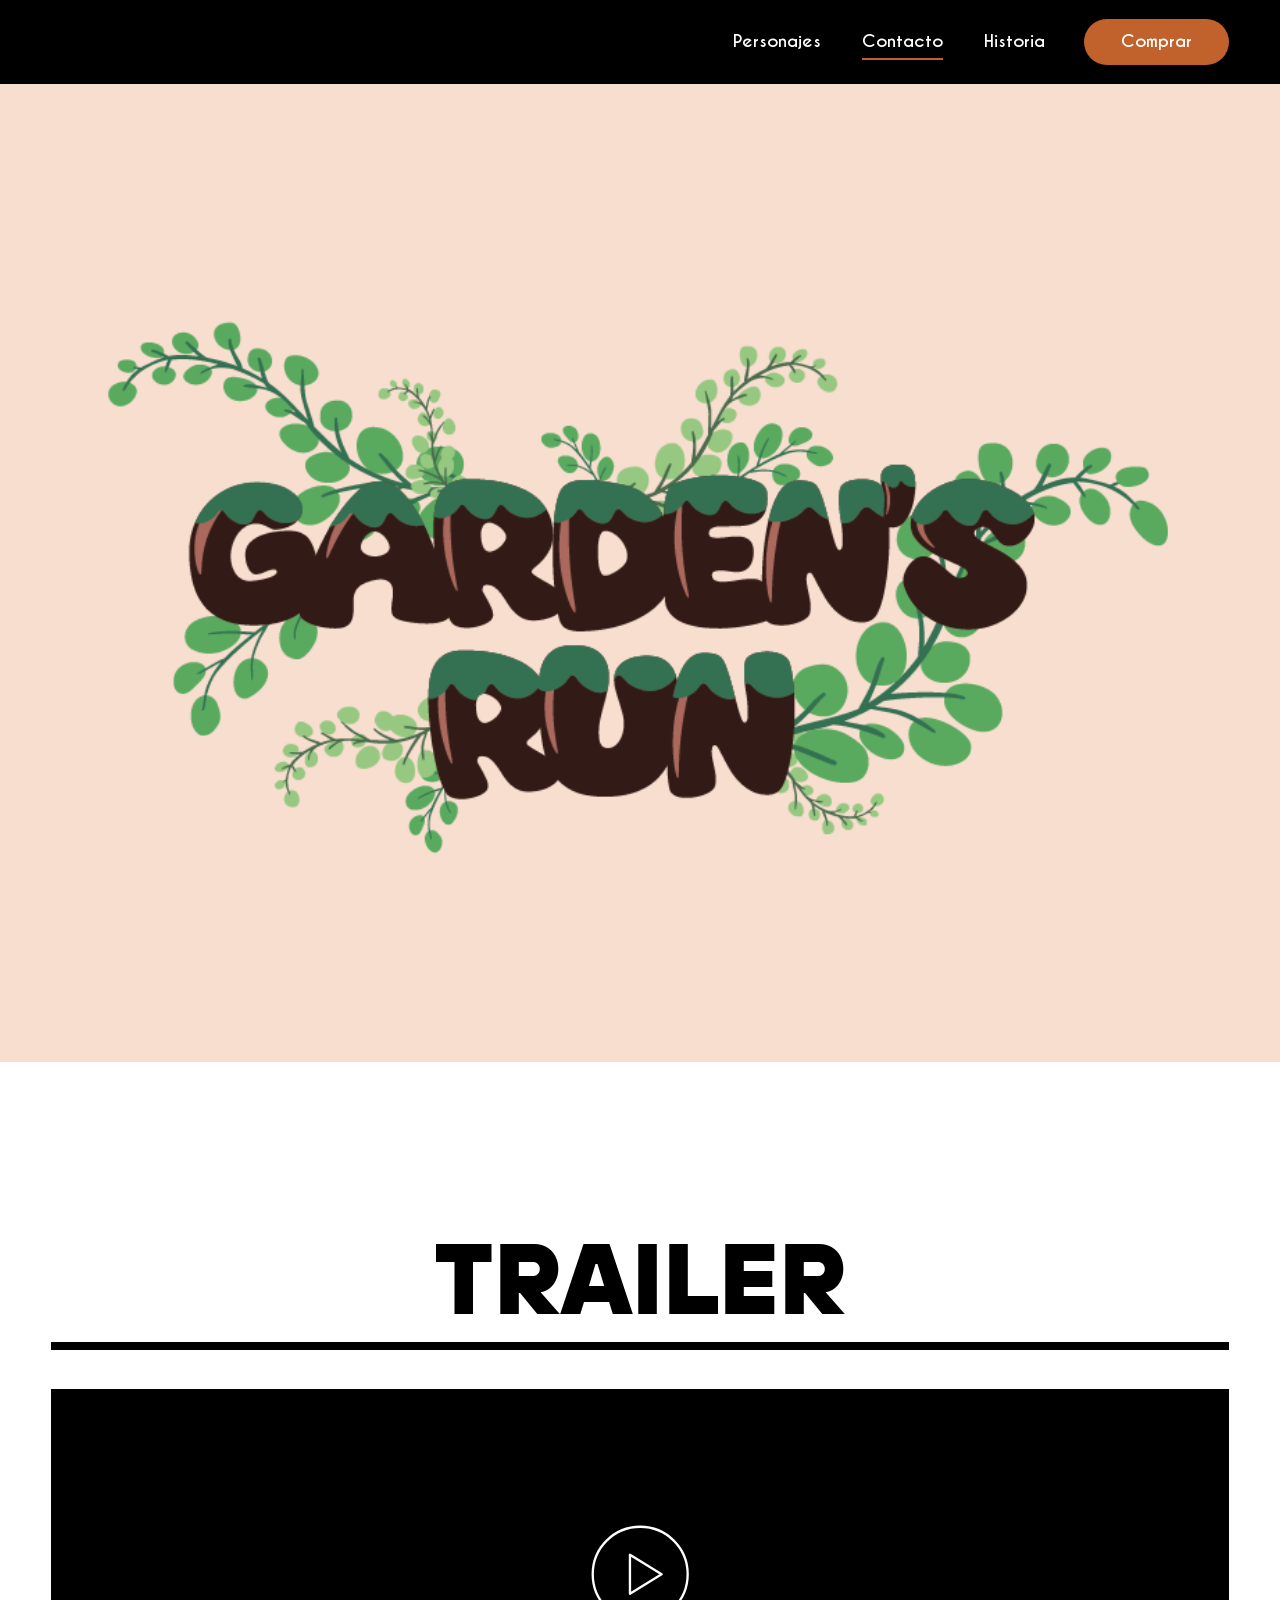
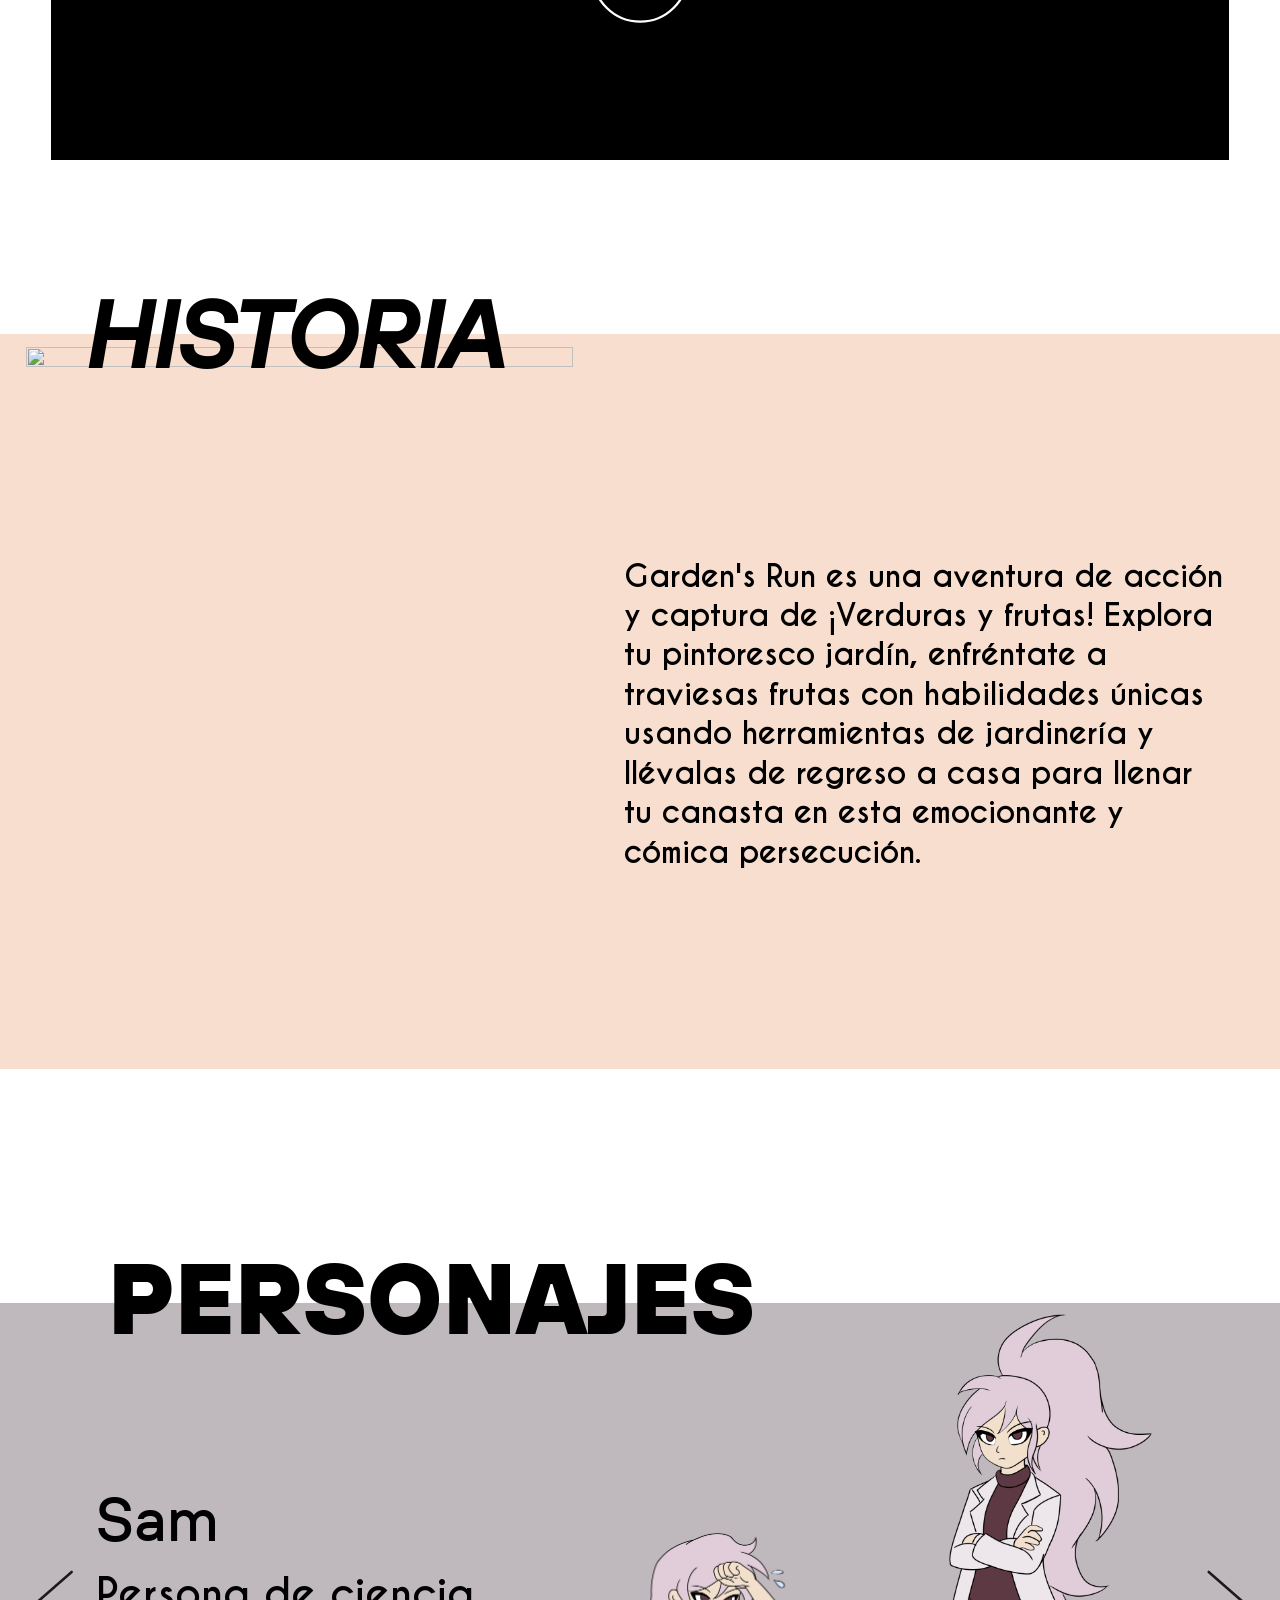
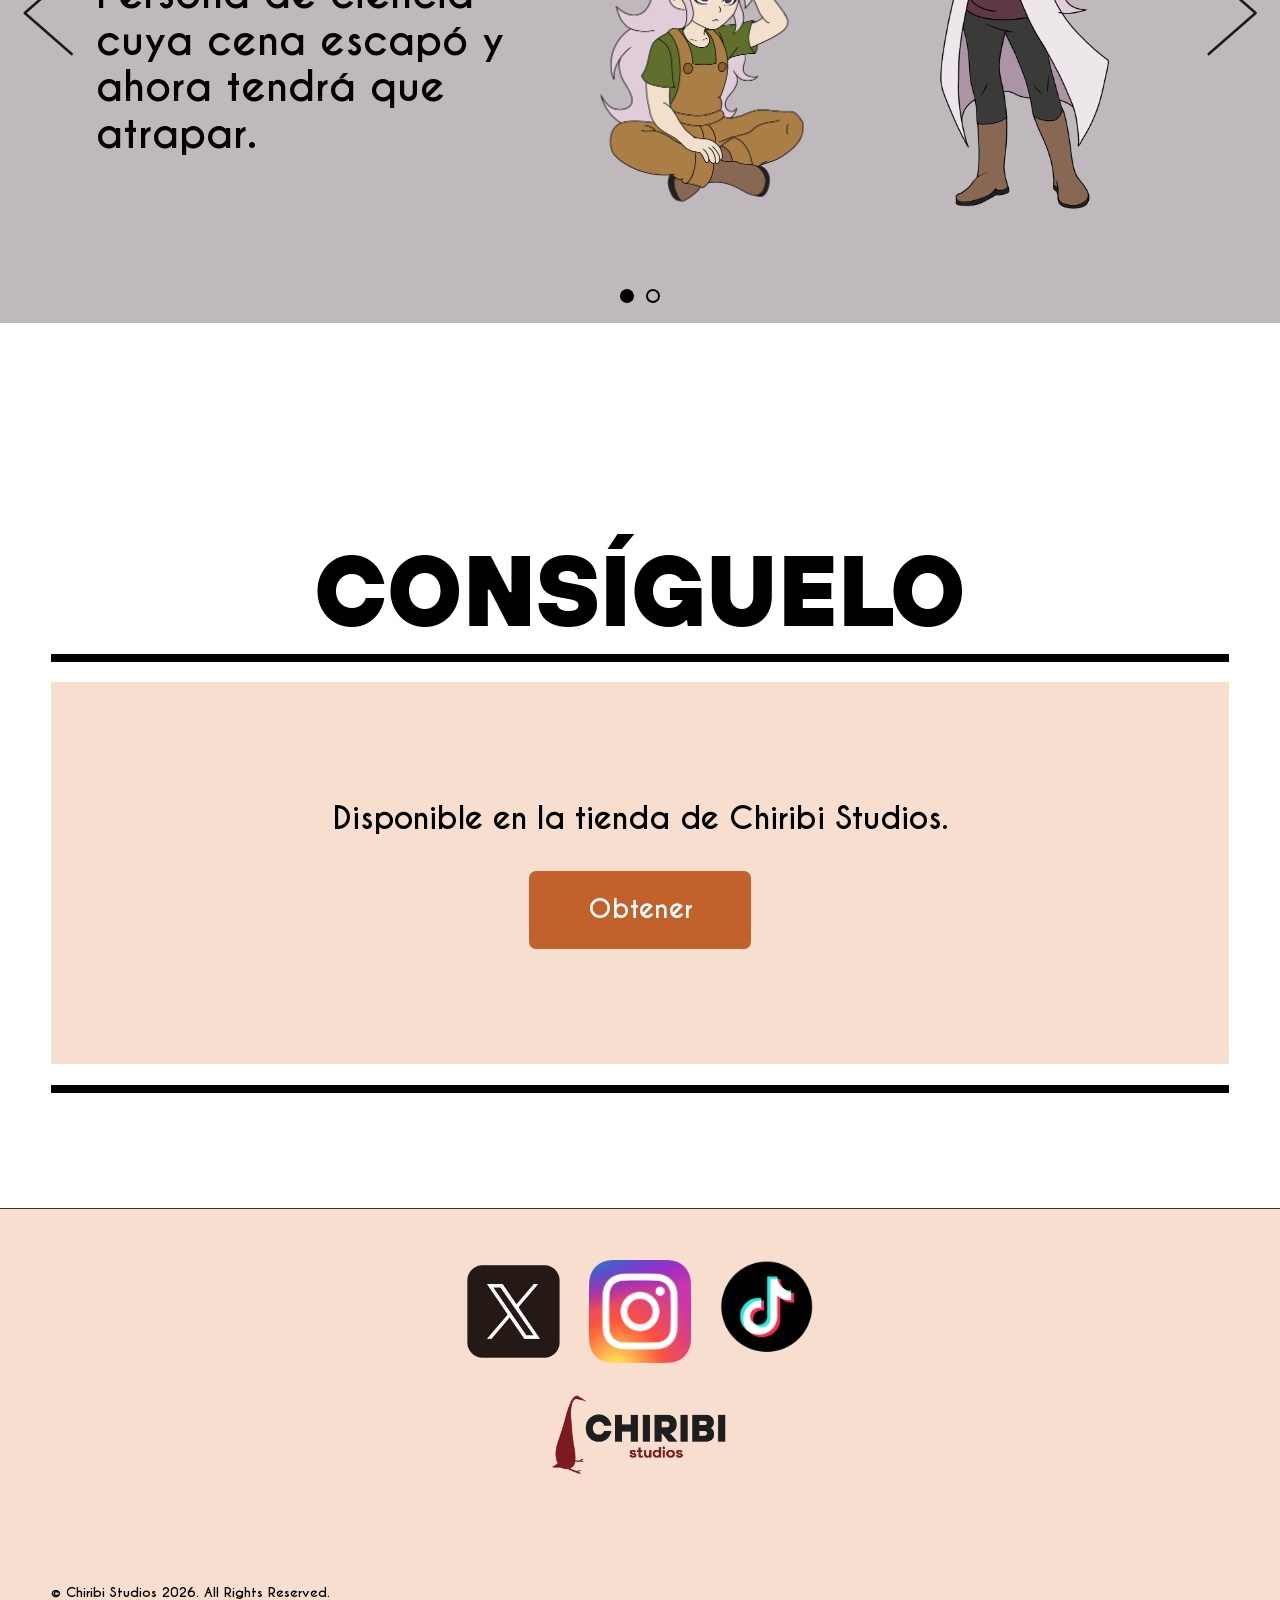
==== index.html @ 1d1d5c03 "lol Javascript es horrible" ====
<!DOCTYPE html>
<html lang="es">
<head>
  <meta charset="UTF-8">
  <meta name="viewport" content="width=device-width, initial-scale=1">
  <title>Garden's Run</title>
  <meta name="description" content="Garden's Run es una aventura de acción y captura de verduras y frutas.">

  <link rel="stylesheet" href="styles.css">
</head>
<body>
  <a class="skip-link" href="#historia">Saltar al contenido</a>

  <header class="site-header">
    <div class="header-inner">
      <nav class="nav" id="menu" aria-label="Principal">
        <a href="#personajes" data-section="personajes">Personajes</a>
        <a href="#contacto" data-section="contacto">Contacto</a>
        <a href="#historia" data-section="historia">Historia</a>
      </nav>
      <a class="btn-buy" href="producto.html">Comprar</a>
      <button class="menu-toggle" id="menuToggle" type="button" aria-expanded="false" aria-controls="menu" aria-label="Abrir menú">
        <span></span><span></span>
      </button>
    </div>
  </header>

  <main>

    <h1 class="sr-only">Garden's Run</h1>
    <section class="hero" aria-label="Garden's Run">
      <img class="hero-logo" src="images/logo-gardens-run.png" width="1400" height="560">
    </section>

    <section class="trailer" id="trailer" aria-labelledby="trailer-title">
      <h2 class="title title-center" id="trailer-title">Trailer</h2>
      <hr class="rule">
      <div class="trailer-box" id="trailerBox">
        <button class="play-btn" id="playBtn" type="button" aria-label="Reproducir tráiler">
          <svg viewBox="0 0 110 110" aria-hidden="true" focusable="false">
            <circle cx="55" cy="55" r="51" fill="none" stroke="currentColor" stroke-width="2.5"/>
            <polygon points="44,34 44,76 78,55" fill="none" stroke="currentColor" stroke-width="2.5" stroke-linejoin="round"/>
          </svg>
        </button>
      </div>
    </section>

    <section class="historia" id="historia" aria-labelledby="historia-title">
      <h2 class="title-italic" id="historia-title">Historia</h2>
      <div class="historia-band">
        <img class="historia-img" src="images/frutas.png" width="596" height="842">
        <p class="historia-text">
          Garden's Run es una aventura de acción y captura de ¡Verduras y frutas!
          Explora tu pintoresco jardín, enfréntate a traviesas frutas con habilidades
          únicas usando herramientas de jardinería y llévalas de regreso a casa para
          llenar tu canasta en esta emocionante y cómica persecución.
        </p>
      </div>
    </section>

    <section class="personajes" id="personajes" aria-labelledby="personajes-title">
      <h2 class="title title-left" id="personajes-title">Personajes</h2>

      <div class="gray-band" id="carousel" tabindex="0" role="group" aria-roledescription="carrusel" aria-label="Personajes">
        <div class="slides" id="slides" aria-live="polite">

          <article class="slide is-active" aria-roledescription="diapositiva" aria-label="1 de 2: Sam">
            <div class="char-text">
              <h3 class="char-name">Sam</h3>
              <p class="char-desc">Persona de ciencia cuya cena escapó y ahora tendrá que atrapar.</p>
            </div>
            <div class="chars">
              <img class="char-jar" src="images/sam jar.png" alt="Sam con su traje de jardinería" width="540" height="701">
              <img class="char-lab" src="images/sam lab.png" alt="Sam con su bata de laboratorio" width="480" height="1047">
            </div>
          </article>

          <article class="slide" aria-roledescription="diapositiva" aria-label="2 de 2: Las frutas">
            <div class="char-text">
              <h3 class="char-name">Las frutas</h3>
              <p class="char-desc">Frutas que huyeron de sus macetas para causar caos.</p>
            </div>
            <div class="chars chars-group">
              <img class="char-group" src="images/frutas-grupo.png" width="900" height="700">
            </div>
          </article>

        </div>

        <div class="controls">
          <button class="arrow arrow-prev" id="prevBtn" type="button" aria-label="Personaje anterior">
            <svg viewBox="0 0 84 110" aria-hidden="true" focusable="false"><polyline points="70,6 14,55 70,104" fill="none" stroke="currentColor" stroke-width="3" stroke-linecap="round" stroke-linejoin="round"/></svg>
          </button>
          <div class="dots" id="dots" role="tablist" aria-label="Elegir personaje"></div>
          <button class="arrow arrow-next" id="nextBtn" type="button" aria-label="Personaje siguiente">
            <svg viewBox="0 0 84 110" aria-hidden="true" focusable="false"><polyline points="14,6 70,55 14,104" fill="none" stroke="currentColor" stroke-width="3" stroke-linecap="round" stroke-linejoin="round"/></svg>
          </button>
        </div>
      </div>
    </section>

    <section class="consiguelo" id="consiguelo" aria-labelledby="consiguelo-title">
      <h2 class="title title-center" id="consiguelo-title">Consíguelo</h2>
      <hr class="rule">
      <div class="get-box">
        <p>Disponible en la tienda de Chiribi Studios.</p>
        <a class="btn-get" href="producto.html">Obtener</a>
      </div>
      <hr class="rule rule-bottom">
    </section>
  </main>

  <footer class="site-footer" id="contacto">
    <ul class="socials">
      <li><a href="https://x.com" target="_blank" rel="noopener noreferrer" aria-label="Chiribi Studios en X"><img src="images/social-x.png" alt="" width="121" height="121"></a></li>
      <li><a href="https://www.instagram.com" target="_blank" rel="noopener noreferrer" aria-label="Chiribi Studios en Instagram"><img src="images/social-instagram.png" alt="" width="121" height="121"></a></li>
      <li><a href="https://www.tiktok.com" target="_blank" rel="noopener noreferrer" aria-label="Chiribi Studios en TikTok"><img src="images/social-tiktok.png" alt="" width="121" height="121"></a></li>
    </ul>
    <a class="footer-logo" href="tienda.html" aria-label="Ir a la tienda de Chiribi Studios">
      <img src="images/chiribi-studios-logo.png" alt="Chiribi Studios" width="666" height="248">
    </a>
    <p class="copy">© Chiribi Studios 2026. All Rights Reserved.</p>
  </footer>

  <script src="script.js"></script>
</body>
</html>
---- styles.css ----
@font-face {
  font-family: 'Caviar Dreams';
  src: url('fonts/CaviarDreams.ttf') format('truetype');
  font-weight: 400;
  font-style: normal;
  font-display: swap;
}
@font-face {
  font-family: 'Caviar Dreams';
  src: url('fonts/CaviarDreams_Bold.ttf') format('truetype');
  font-weight: 700;
  font-style: bold;
  font-display: swap;
}
@font-face {
  font-family: 'Caviar Dreams';
  src: url('fonts/CaviarDreams_Bold.ttf') format('truetype');
  font-weight: 400;
  font-style: bold;
  font-display: swap;
}
@font-face {
  font-family: 'Caviar Dreams';
  src: url('fonts/CaviarDreams_Bold.ttf') format('truetype');
  font-weight: 700;
  font-style: bold;
  font-display: swap;
}
@font-face {
  font-family: 'TT Hoves Pro';
  src: url('fonts/TTHovesPro_Regular.ttf') format('truetype');
  font-weight: 400;
  font-style: normal;
  font-display: swap;
}
@font-face {
  font-family: 'TT Hoves Pro';
  src: url('fonts/TTHovesPro_Medium.ttf') format('truetype');
  font-weight: 500;
  font-style: normal;
  font-display: swap;
}
@font-face {
  font-family: 'TT Hoves Pro';
  src: url('fonts/TTHovesPro_Medium_Italic.ttf') format('truetype');
  font-weight: 500;
  font-style: italic;
  font-display: swap;
}
@font-face {
  font-family: 'TT Hoves Pro';
  src: url('fonts/TTHovesPro_ExtraBold.ttf') format('truetype');
  font-weight: 800;
  font-style: normal;
  font-display: swap;
}

:root {
  --beige: #f7decf;
  --terracotta: #c1622d;
  --terracotta-dark: #a4501f;
  --gray: #bfb8bc;
  --brown: #3d2f1f;
  --ink: #000;
  --header-h: 64px;
  --pad-x: clamp(16px, 4vw, 60px);
  --title-size: clamp(2rem, 7.8vw, 7.4rem);
  --font-title: 'TT Hoves Pro', 'Cabin', 'Noto Sans', sans-serif;
  --font-body: 'Caviar Dreams', 'Noto Sans', system-ui, -apple-system, 'Segoe UI', sans-serif;
}

@media (min-width: 761px) {
  :root { --header-h: 84px; }
}

*, *::before, *::after { box-sizing: border-box; }

html {
  scroll-behavior: smooth;
  scroll-padding-top: var(--header-h);
  -webkit-text-size-adjust: 100%;
}

body {
  margin: 0;
  font-family: var(--font-body);
  color: var(--ink);
  background: #fff;
  line-height: 1.4;
}

main { overflow-x: clip; }

img { display: block; max-width: 100%; height: auto; }

:focus-visible {
  outline: 3px solid var(--terracotta);
  outline-offset: 3px;
}

.sr-only {
  position: absolute; width: 1px; height: 1px; margin: -1px; padding: 0;
  overflow: hidden; clip: rect(0 0 0 0); white-space: nowrap; border: 0;
}

.skip-link {
  position: absolute; left: 8px; top: -60px; z-index: 200;
  background: var(--terracotta); color: #fff; padding: 10px 16px; border-radius: 6px;
  text-decoration: none; transition: top .2s;
}
.skip-link:focus { top: 8px; }

.site-header {
  position: sticky; top: 0; z-index: 100;
  height: var(--header-h);
  background: #000;
}

.header-inner {
  position: relative;
  height: 100%;
  max-width: 1920px; margin-inline: auto;
  padding-inline: var(--pad-x);
  display: flex; align-items: center; justify-content: flex-end;
  gap: clamp(14px, 3vw, 48px);
}

.nav { display: flex; gap: clamp(20px, 3.2vw, 48px); }

.nav a {
  position: relative;
  color: #fff; text-decoration: none;
  font-size: clamp(1rem, 1.32vw, 1.25rem);
  padding: .4rem 0;
}
.nav a::after {
  content: ''; position: absolute; left: 0; right: 0; bottom: 0; height: 2px;
  background: var(--terracotta);
  transform: scaleX(0); transform-origin: left;
  transition: transform .25s ease;
}
.nav a:hover::after,
.nav a.is-active::after { transform: scaleX(1); }

.btn-buy {
  background: var(--terracotta); color: #fff; text-decoration: none;
  font-weight: 700;
  border-radius: 999px;
  padding: .7rem clamp(1.3rem, 2.9vw, 2.75rem);
  font-size: clamp(1rem, 1.32vw, 1.25rem);
  transition: background .2s ease, transform .2s ease;
}
.btn-buy:hover { background: var(--terracotta-dark); transform: translateY(-1px); }

.menu-toggle {
  display: none;
  width: 44px; height: 44px; padding: 0;
  background: none; border: 0; cursor: pointer;
  flex-direction: column; align-items: center; justify-content: center; gap: 6px;
}
.menu-toggle span {
  display: block; width: 24px; height: 2px; background: #fff; border-radius: 2px;
  transition: transform .25s ease, opacity .2s ease;
}
.menu-toggle[aria-expanded="true"] span:nth-child(1) { transform: translateY(8px) rotate(45deg); }
.menu-toggle[aria-expanded="true"] span:nth-child(2) { opacity: 0; }
.menu-toggle[aria-expanded="true"] span:nth-child(3) { transform: translateY(-8px) rotate(-45deg); }

@media (max-width: 760px) {
  .menu-toggle { display: flex; }
  .nav {
    position: absolute; top: 100%; left: 0; right: 0;
    flex-direction: column; gap: 0;
    background: #000; border-top: 1px solid #222;
    padding: 6px var(--pad-x) 14px;
    opacity: 0; visibility: hidden; transform: translateY(-8px);
    transition: opacity .2s ease, transform .2s ease, visibility .2s;
  }
  .nav.is-open { opacity: 1; visibility: visible; transform: none; }
  .nav a { font-size: 1.1rem; padding: 14px 0; border-bottom: 1px solid #1e1e1e; }
  .nav a::after { display: none; }
  .nav a.is-active { color: var(--terracotta); }
  .btn-buy { padding: .55rem 1.3rem; }
}

.title {
  font-family: var(--font-title);
  font-weight: 800; text-transform: uppercase;
  font-size: var(--title-size); line-height: 1; margin: 0;
}
.title-center { text-align: center; }

.rule {
  border: 0;
  border-top: clamp(4px, .63vw, 9.6px) solid var(--ink);
  margin: clamp(8px, 1.2vw, 14px) 0 0;
}

.hero {
  background: var(--beige);
  min-height: clamp(240px, 48vw, 733px);
  display: grid; place-items: center;
  padding: clamp(24px, 5vw, 90px) var(--pad-x);
}
.hero-logo { width: min(94%, 1100px); }

.trailer {
  padding: clamp(56px, 13vw, 200px) var(--pad-x) clamp(64px, 10vw, 160px);
}

.trailer-box {
  --trailer-h: clamp(200px, 29vw, 440px);
  position: relative;
  height: var(--trailer-h);
  margin-top: clamp(16px, 3vw, 44px);
  background: #000;
  display: grid; place-items: center;
  overflow: hidden;
}

.play-btn {
  width: clamp(64px, 8vw, 110px); aspect-ratio: 1;
  padding: 0; background: none; border: 0; cursor: pointer;
  color: #fff;
  transition: transform .25s ease, color .25s ease;
}
.play-btn svg { width: 100%; height: 100%; display: block; }
.play-btn:hover { transform: scale(1.1); color: var(--terracotta); }

.trailer-box iframe,
.trailer-box video {
  width: min(100%, calc(var(--trailer-h) * 16 / 9));
  aspect-ratio: 16 / 9; height: auto;
  border: 0; background: #000;
}

.trailer-msg {
  margin: 0; padding: 0 20px; text-align: center;
  color: #fff; font-size: clamp(1rem, 1.8vw, 1.5rem);
}

.historia { position: relative; }

.title-italic {
  position: relative; z-index: 2;
  font-family: var(--font-title);
  font-weight: 800; font-style: italic; text-transform: uppercase;
  font-size: clamp(2.4rem, 7.25vw, 6.9rem); line-height: 1;
  margin: 0 0 -.5em clamp(16px, 6.7vw, 102px);
}

.historia-band {
  background: var(--beige);
  display: grid;
  grid-template-columns: 1fr;
  gap: 20px;
  padding: clamp(40px, 7vw, 110px) var(--pad-x) clamp(28px, 5vw, 70px);
}

.historia-img { width: min(80%, 420px); justify-self: center; }

.historia-text {
  margin: 0;
  font-size: clamp(1.05rem, 2.37vw, 2.25rem);
  line-height: 1.3;
}

@media (min-width: 900px) {
  .historia-band {
    grid-template-columns: minmax(0, .95fr) minmax(0, 1.05fr);
    align-items: center;
    gap: clamp(16px, 4vw, 60px);
    padding-left: clamp(16px, 2vw, 30px);
  }
  .historia-img {
    width: 100%; max-width: 596px;
    margin-block: -6vw -9vw;
  }
}

.personajes {
  padding: clamp(80px, 14vw, 220px) 0 clamp(60px, 9vw, 140px);
}

.personajes .title {
  position: relative; z-index: 3;
  margin-bottom: -.45em;
}
.title-left { margin-left: clamp(16px, 8.4vw, 127px); }

.gray-band {
  position: relative;
  background: var(--gray);
  padding: clamp(48px, 6vw, 90px) clamp(16px, 7.5vw, 115px) clamp(20px, 3vw, 48px);
}
.gray-band:focus-visible { outline-offset: -6px; }

.slides { display: grid; }

.slide {
  grid-area: 1 / 1;
  display: grid;
  grid-template-columns: 1fr;
  gap: 24px;
  opacity: 0; visibility: hidden;
  transition: opacity .45s ease, visibility .45s;
}
.slide.is-active { opacity: 1; visibility: visible; }

.char-name {
  font-family: var(--font-title);
  font-weight: 500; line-height: 1;
  font-size: clamp(2.2rem, 4.75vw, 4.5rem);
  margin: 0 0 .35em;
}
.char-desc {
  margin: 0; max-width: 14em;
  font-size: clamp(1.15rem, 3.16vw, 3rem);
  line-height: 1.15;
}

.chars {
  display: flex; align-items: flex-end; justify-content: center;
}
.char-jar { height: clamp(240px, 62vw, 420px); width: auto; margin-right: -9vw; }
.char-lab { height: clamp(320px, 82vw, 560px); width: auto; position: relative; z-index: 1; }
.char-group { height: clamp(220px, 60vw, 420px); width: auto; }

@media (min-width: 801px) {
  .gray-band { padding-bottom: clamp(44px, 4.4vw, 68px); }
  .slide {
    grid-template-columns: minmax(0, 1fr) minmax(0, 1.3fr);
    align-items: end; gap: clamp(16px, 3vw, 48px);
  }
  .char-text { align-self: center; }
  .chars { margin-top: -8vw; }
  .char-jar { height: 34vw; margin-right: -4vw; }
  .char-lab { height: 46vw; }
  .char-group { height: 36vw; }
}

@media (min-width: 1700px) {
  .char-jar { height: 580px; }
  .char-lab { height: 780px; }
  .char-group { height: 610px; }
  .chars { margin-top: -140px; }
}

.controls {
  display: flex; align-items: center; justify-content: center;
  gap: 24px; margin-top: 18px;
}

.arrow {
  width: 40px; height: 52px; padding: 0;
  background: none; border: 0; cursor: pointer; color: #1a1a1a;
  transition: transform .2s ease, opacity .2s ease;
}
.arrow svg { width: 100%; height: 100%; display: block; }
.arrow:hover { transform: scale(1.12); }

.dots { display: flex; gap: 12px; }
.dot {
  width: 14px; height: 14px; padding: 0; border-radius: 50%;
  border: 2px solid #000; background: transparent; cursor: pointer;
  transition: background .2s ease, transform .2s ease;
}
.dot:hover { transform: scale(1.2); }
.dot[aria-selected="true"] { background: #000; }

@media (min-width: 801px) {
  .controls { position: absolute; inset: 0; margin: 0; pointer-events: none; }
  .arrow {
    position: absolute; top: 50%; transform: translateY(-50%);
    width: clamp(30px, 5.5vw, 84px); height: clamp(40px, 7.2vw, 110px);
    pointer-events: auto;
  }
  .arrow:hover { transform: translateY(-50%) scale(1.12); }
  .arrow-prev { left: clamp(2px, 1vw, 16px); }
  .arrow-next { right: clamp(2px, 1vw, 16px); }
  .dots {
    position: absolute; left: 50%; bottom: clamp(8px, 1.5vw, 20px);
    transform: translateX(-50%); pointer-events: auto;
  }
}

.consiguelo {
  padding: clamp(40px, 8vw, 120px) var(--pad-x) clamp(60px, 9vw, 140px);
}

.get-box {
  background: var(--beige);
  margin-top: clamp(14px, 1.6vw, 22px);
  padding: clamp(48px, 9vw, 140px) clamp(16px, 3vw, 40px);
  display: flex; flex-direction: column; align-items: center;
  gap: clamp(18px, 2.4vw, 32px); text-align: center;
}
.get-box p {
  margin: 0; max-width: 22em;
  font-family: var(--font-body);
  font-size: clamp(1.15rem, 2.37vw, 2.25rem);
}

.btn-get {
  background: var(--terracotta); color: #fff; text-decoration: none;
  border-radius: 7px;
  padding: .85em 2.3em;
  font-family: var(--font-body); font-weight: 600;
  font-size: clamp(1.1rem, 1.98vw, 1.875rem);
  transition: background .2s ease, transform .2s ease;
}
.btn-get:hover { background: var(--terracotta-dark); transform: translateY(-2px); }

.rule-bottom { margin-top: clamp(14px, 1.6vw, 22px); }

.site-footer {
  background: var(--beige);
  border-top: .8px solid var(--brown);
  padding: clamp(28px, 4vw, 60px) var(--pad-x) 22px;
  display: flex; flex-direction: column; align-items: center;
  gap: clamp(8px, 1.5vw, 20px);
}

.socials {
  list-style: none; margin: 0; padding: 0;
  display: flex; gap: clamp(8px, 2vw, 24px);
}
.socials img {
  width: clamp(56px, 8vw, 110px); height: auto;
  transition: transform .2s ease;
}
.socials a:hover img { transform: translateY(-4px) scale(1.06); }

.footer-logo img { width: clamp(180px, 22vw, 333px); }

.copy {
  margin: clamp(28px, 6vw, 110px) 0 0;
  align-self: center; text-align: center;
  font-family: var(--font-body); font-size: 13px; line-height: 1.6;
}
@media (min-width: 801px) {
  .copy { align-self: flex-start; text-align: left; }
}

@media (prefers-reduced-motion: reduce) {
  html { scroll-behavior: auto; }
  *, *::before, *::after { transition-duration: .01ms !important; animation-duration: .01ms !important; }
}
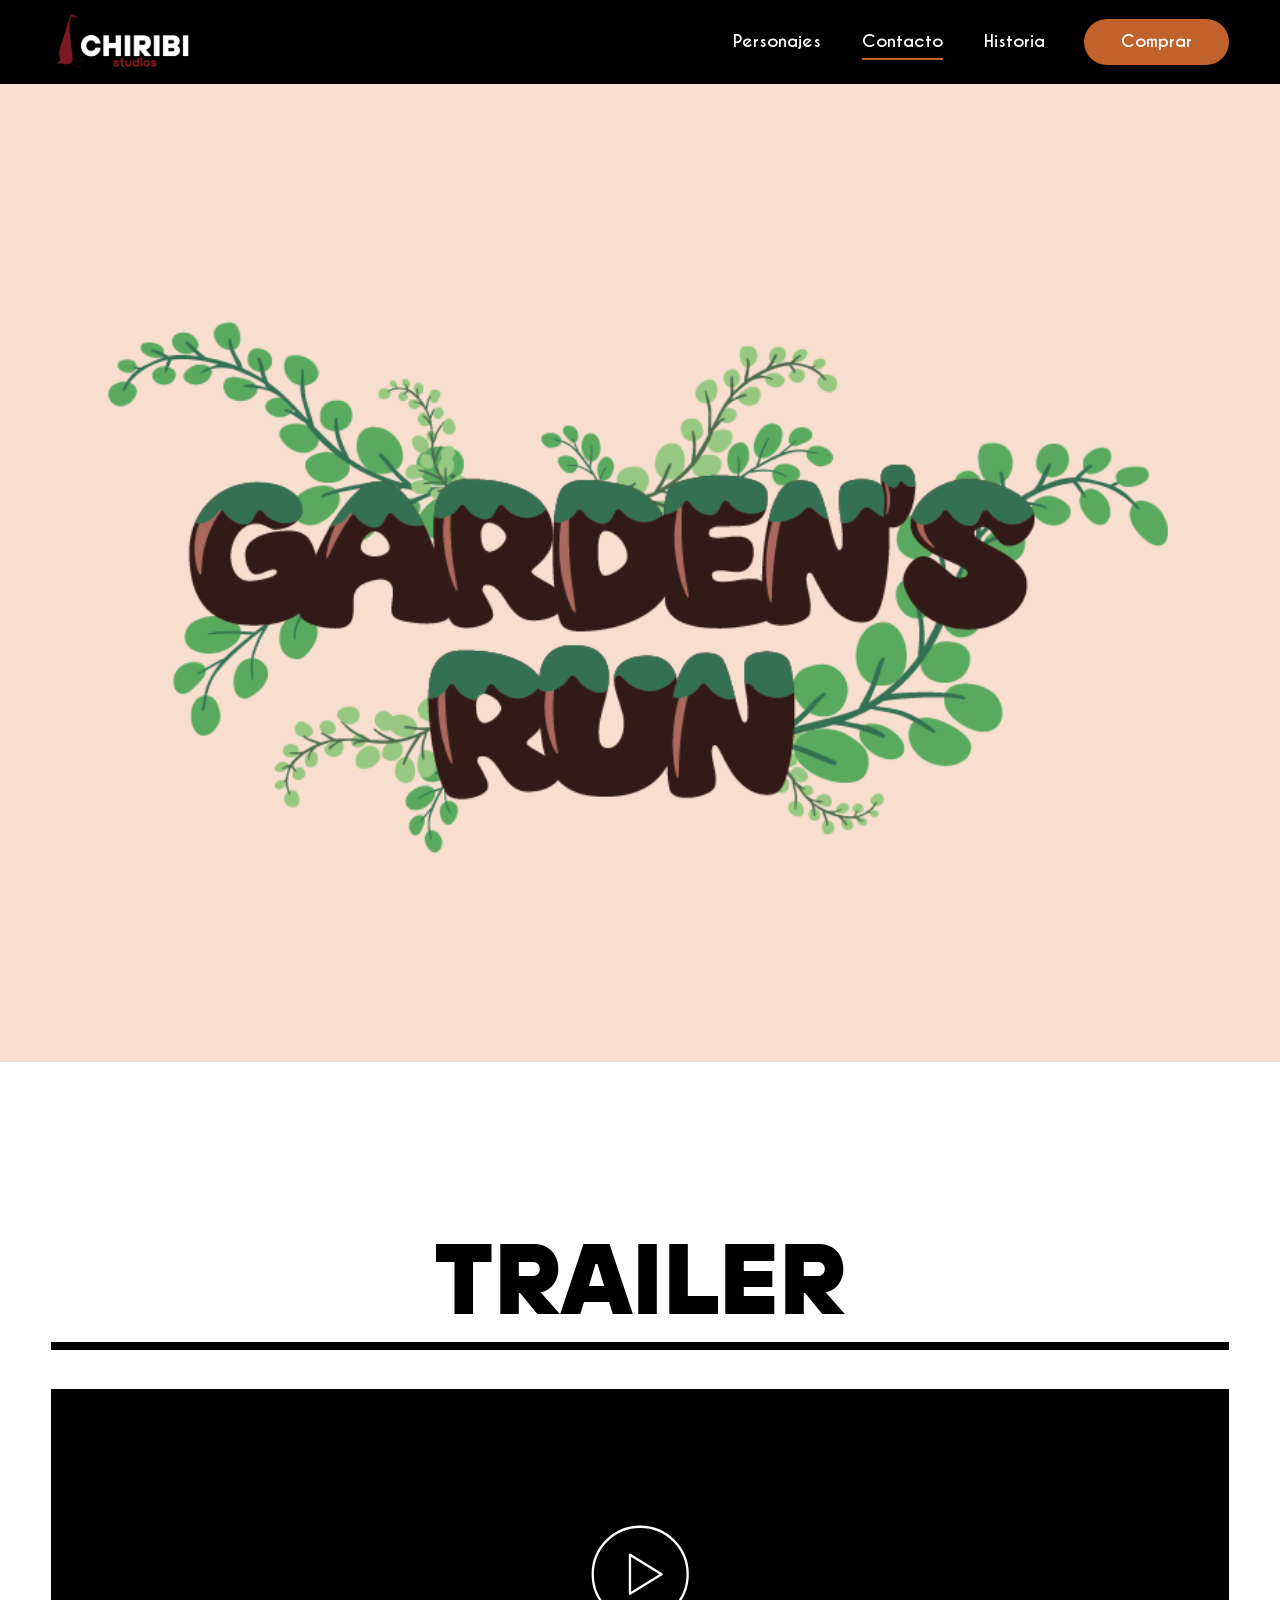
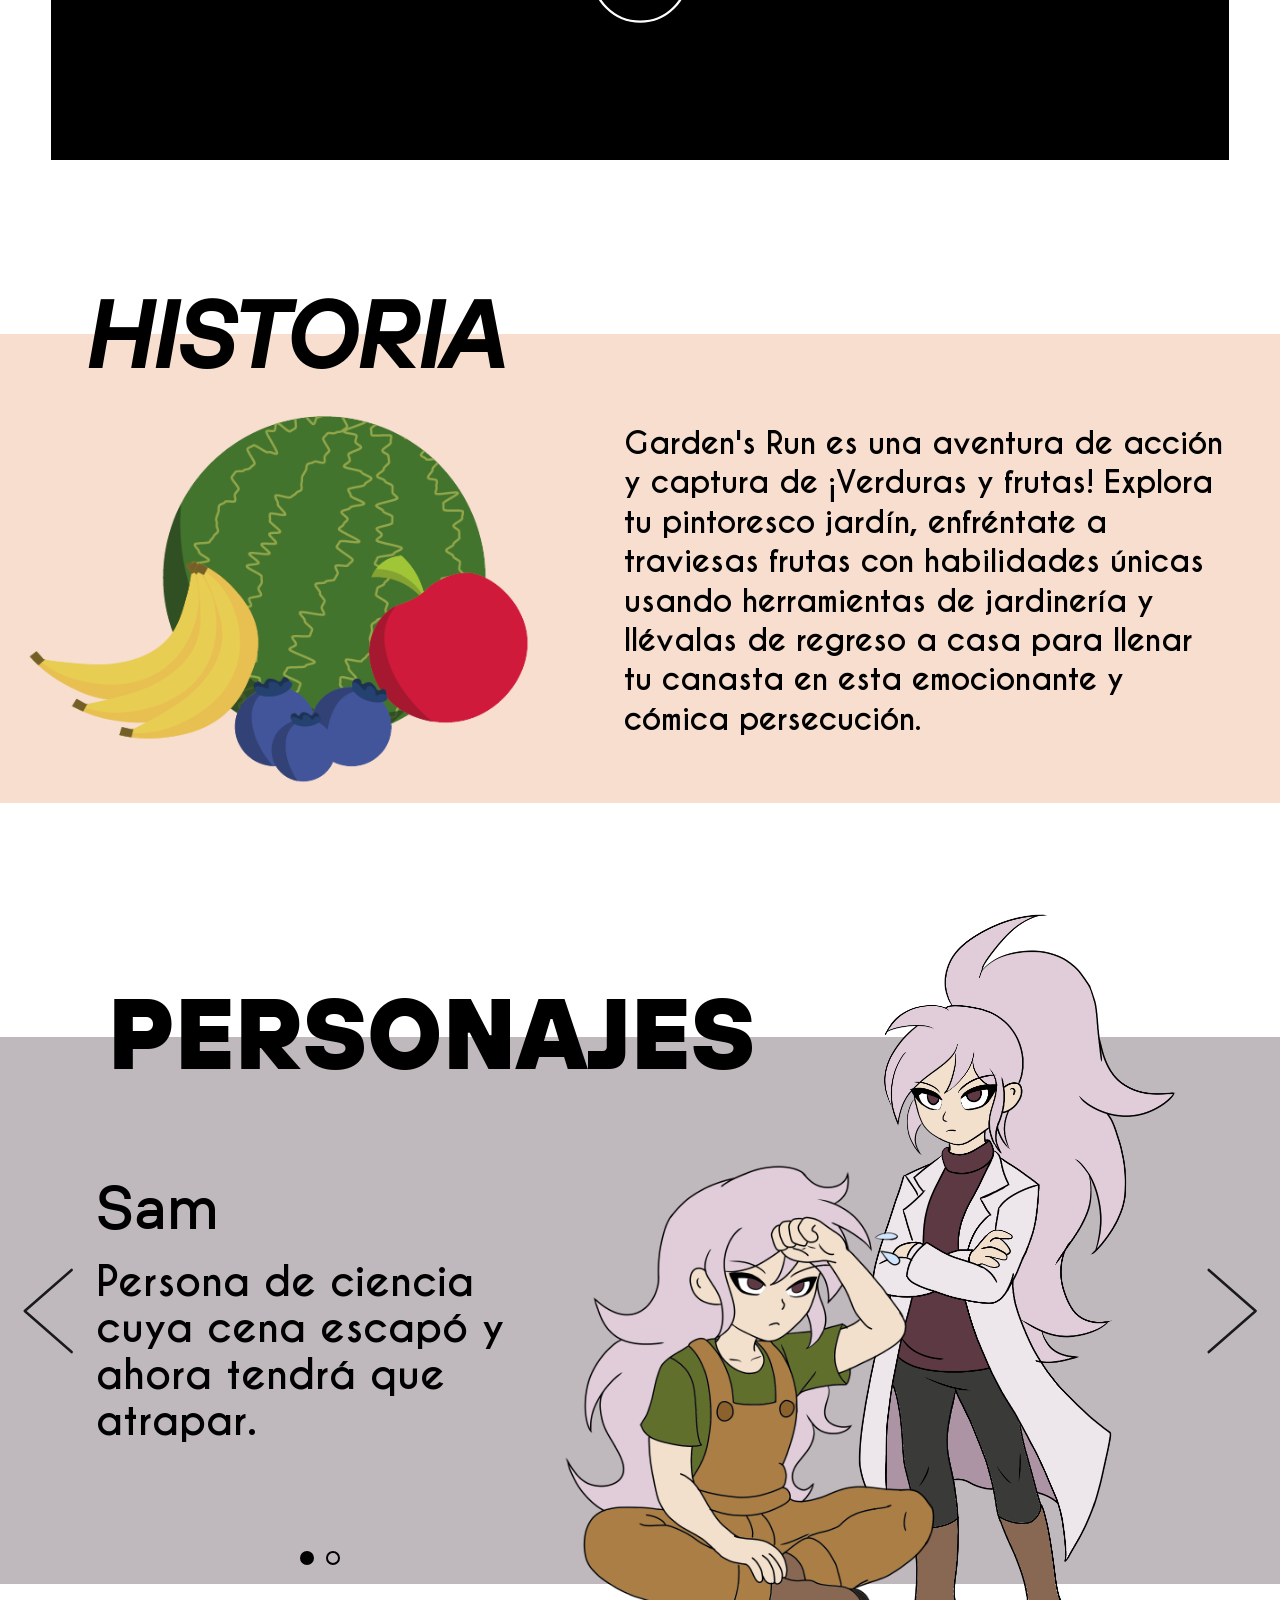
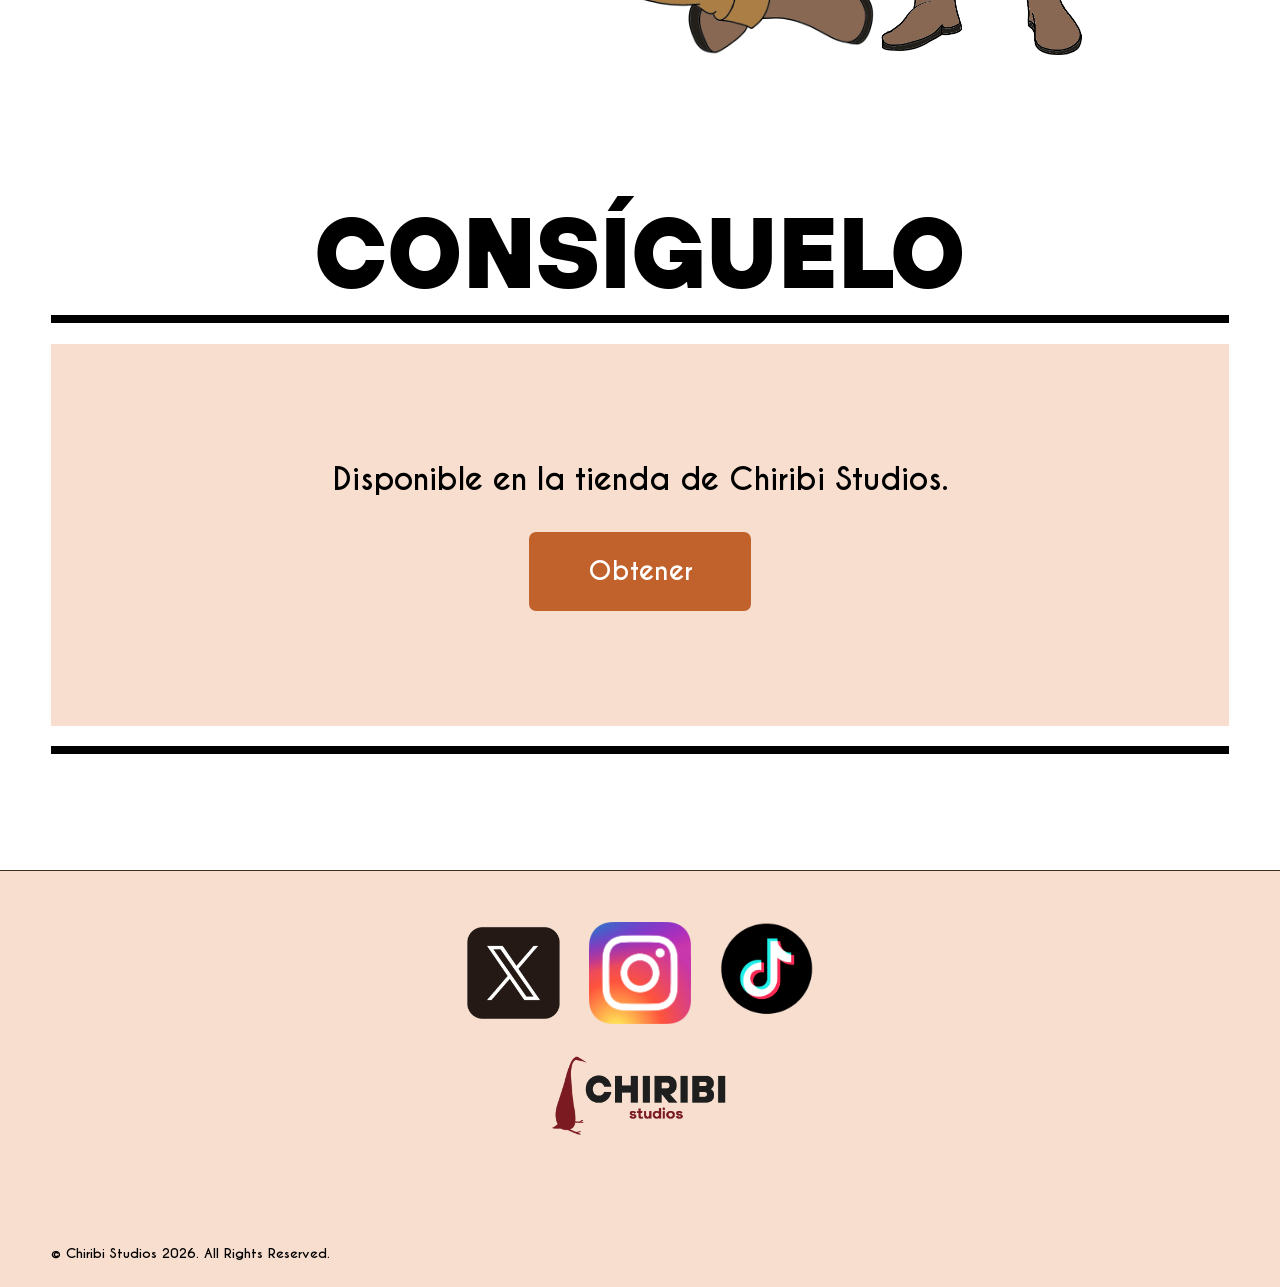
==== commit a84a4259: "ALL I WANNA SAY THAT- THEY DON'T REALLY CARE ABOUT US Ajustes" ====
--- a/index.html
+++ b/index.html
@@ -13,6 +13,9 @@
 
   <header class="site-header">
     <div class="header-inner">
+      <a class="header-logo" href="tienda.html" aria-label="Ir a la tienda de Chiribi Studios">
+        <img src="images/chiribi-studios-logo2.png" alt="Chiribi Studios" width="666" height="248">
+      </a>
       <nav class="nav" id="menu" aria-label="Principal">
         <a href="#personajes" data-section="personajes">Personajes</a>
         <a href="#contacto" data-section="contacto">Contacto</a>
--- a/styles.css
+++ b/styles.css
@@ -125,6 +125,10 @@
   gap: clamp(14px, 3vw, 48px);
 }
 
+.header-logo { margin-right: auto; display: flex; align-items: center; }
+.header-logo img { height: calc(var(--header-h) - 24px); width: auto; }
+@media (max-width: 380px) { .header-logo img { height: 32px; } }
+
 .nav { display: flex; gap: clamp(20px, 3.2vw, 48px); }
 
 .nav a {
@@ -327,23 +331,18 @@
 .char-group { height: clamp(220px, 60vw, 420px); width: auto; }
 
 @media (min-width: 801px) {
-  .gray-band { padding-bottom: clamp(44px, 4.4vw, 68px); }
+  /* Medidas del Figma: Sam (jardín) se solapa con Sam (bata) y ambos sobresalen de la banda gris */
+  .gray-band { --u: min(1vw, 19.2px); padding-block: 0; }
   .slide {
     grid-template-columns: minmax(0, 1fr) minmax(0, 1.3fr);
     align-items: end; gap: clamp(16px, 3vw, 48px);
   }
   .char-text { align-self: center; }
-  .chars { margin-top: -8vw; }
-  .char-jar { height: 34vw; margin-right: -4vw; }
-  .char-lab { height: 46vw; }
-  .char-group { height: 36vw; }
-}
-
-@media (min-width: 1700px) {
-  .char-jar { height: 580px; }
-  .char-lab { height: 780px; }
-  .char-group { height: 610px; }
-  .chars { margin-top: -140px; }
+  .chars { margin: calc(-11.2 * var(--u)) 0 calc(-5.6 * var(--u)); justify-content: flex-end; }
+  .char-jar { height: calc(39.2 * var(--u)); margin-right: calc(-7.6 * var(--u)); position: relative; z-index: 1; }
+  .char-lab { height: calc(59.5 * var(--u)); z-index: 0; }
+  .chars-group { margin: 0; justify-content: center; }
+  .char-group { height: calc(36 * var(--u)); }
 }
 
 .controls {
@@ -379,8 +378,8 @@
   .arrow-prev { left: clamp(2px, 1vw, 16px); }
   .arrow-next { right: clamp(2px, 1vw, 16px); }
   .dots {
-    position: absolute; left: 50%; bottom: clamp(8px, 1.5vw, 20px);
-    transform: translateX(-50%); pointer-events: auto;
+    position: absolute; left: 25%; bottom: clamp(8px, 1.5vw, 20px);
+    transform: translateX(-50%); pointer-events: auto; z-index: 5;
   }
 }
 
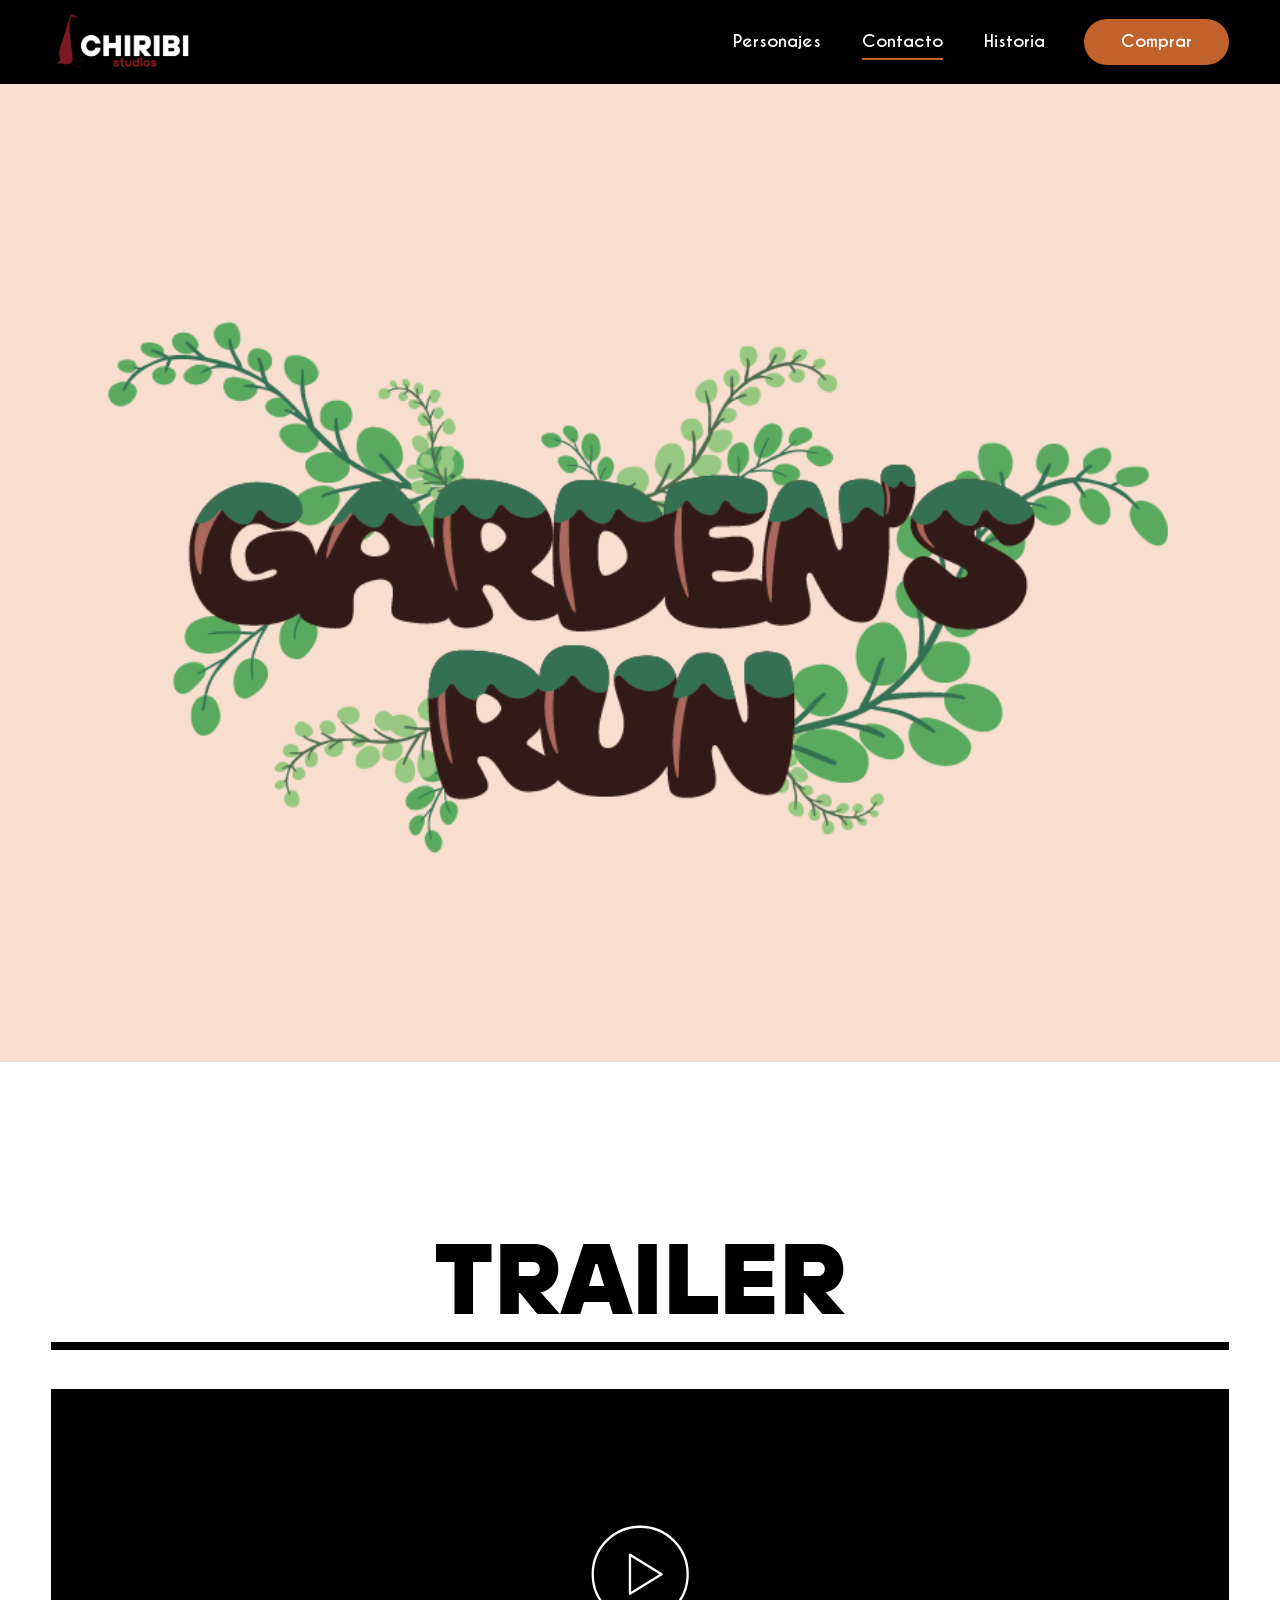
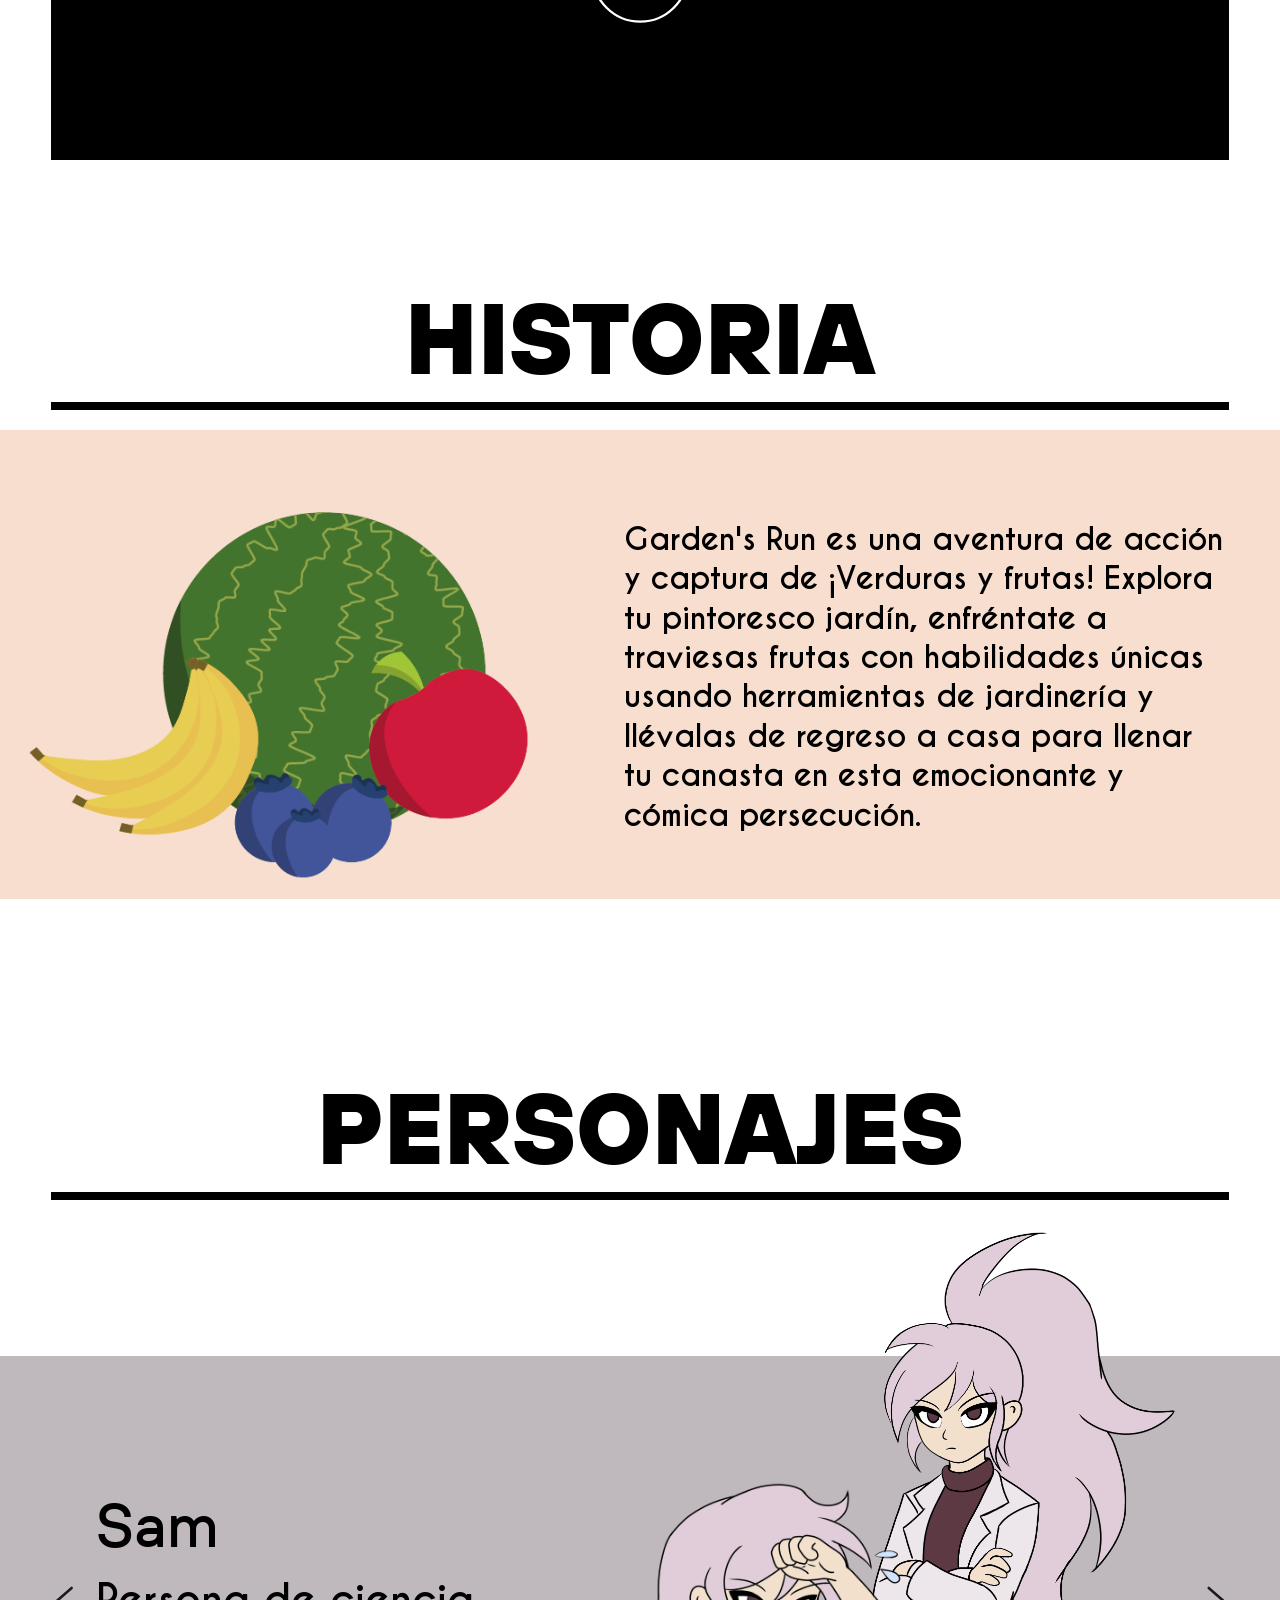
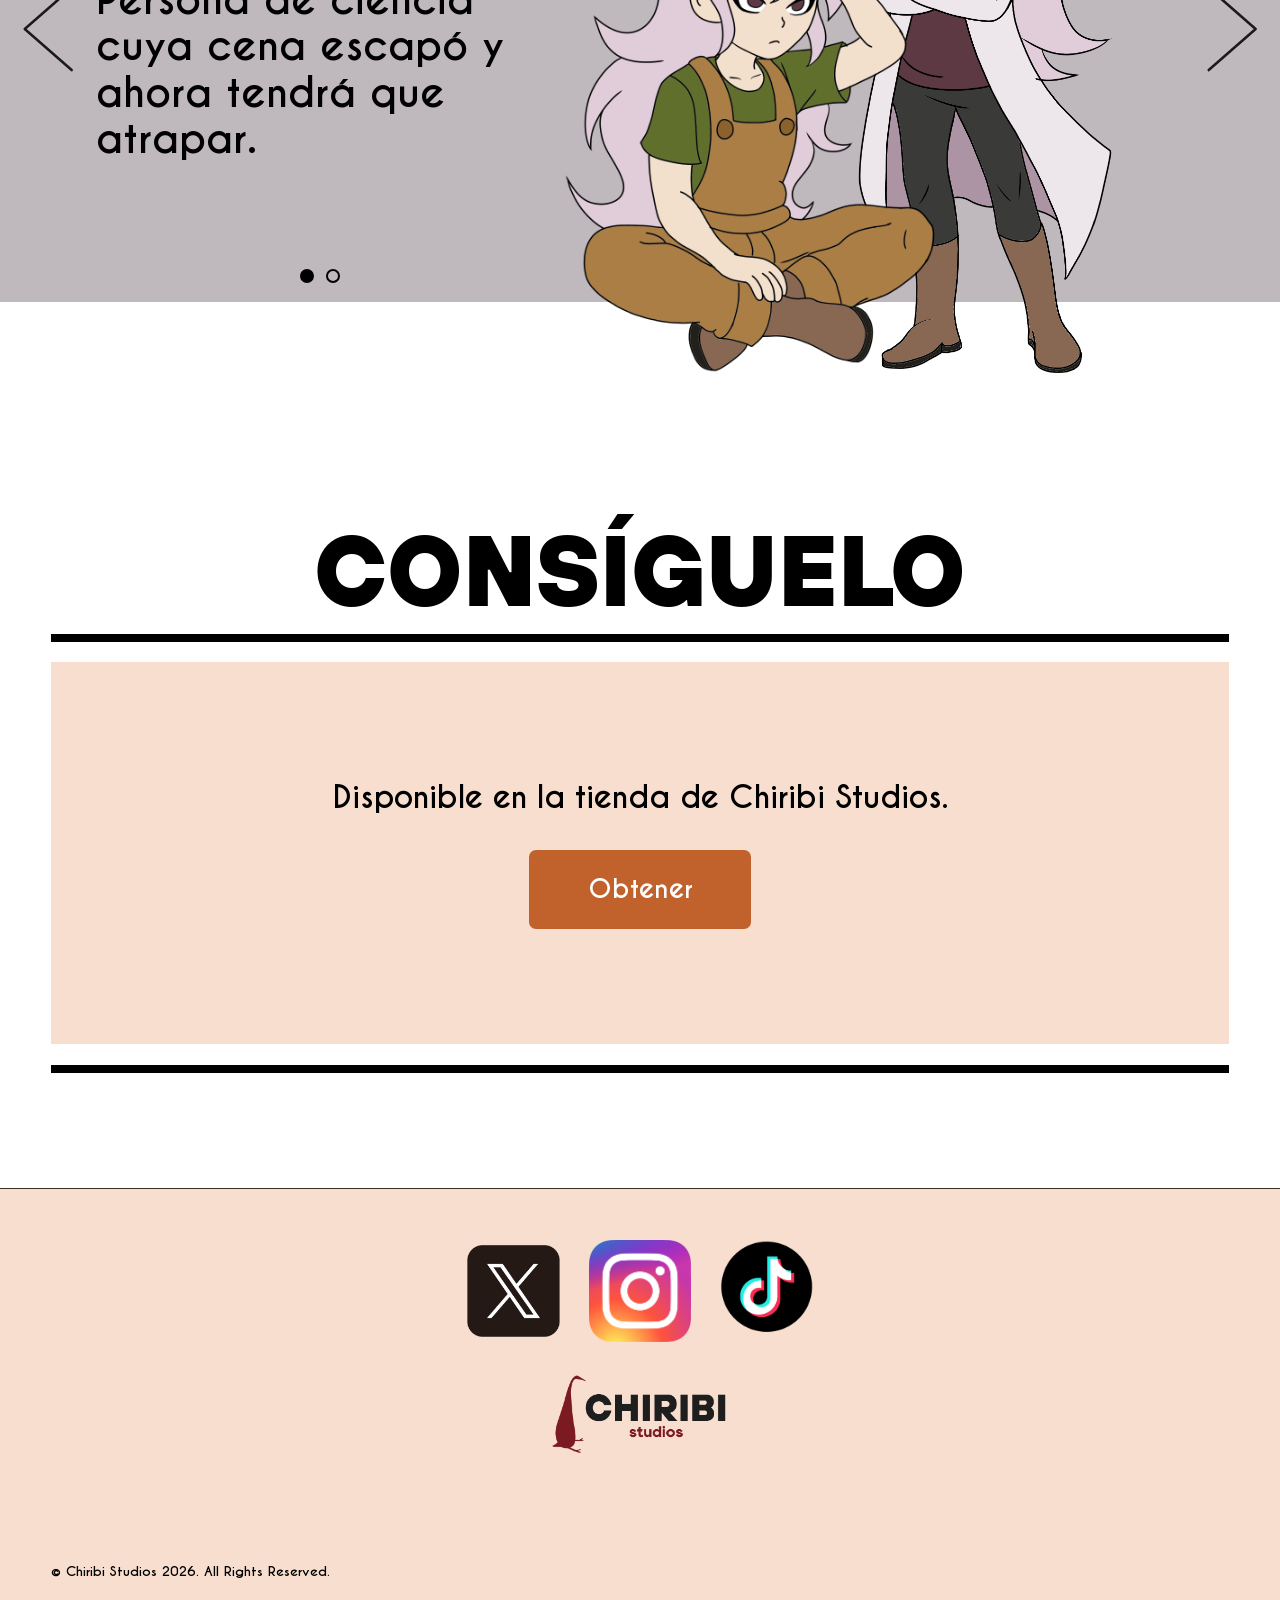
==== commit d6d1ea8f: "EL CIELO ESTÁ CANSADO YA DE VER LA LLUVIA CAEEER- Y CADA DÍA QUE PASA ES UNO MÁS PARECIDO A AYEEEER " ====
--- a/index.html
+++ b/index.html
@@ -49,7 +49,8 @@
     </section>
 
     <section class="historia" id="historia" aria-labelledby="historia-title">
-      <h2 class="title-italic" id="historia-title">Historia</h2>
+      <h2 class="title title-center" id="historia-title">Historia</h2>
+      <hr class="rule">
       <div class="historia-band">
         <img class="historia-img" src="images/frutas.png" width="596" height="842">
         <p class="historia-text">
@@ -62,7 +63,8 @@
     </section>
 
     <section class="personajes" id="personajes" aria-labelledby="personajes-title">
-      <h2 class="title title-left" id="personajes-title">Personajes</h2>
+      <h2 class="title title-center" id="personajes-title">Personajes</h2>
+      <hr class="rule">
 
       <div class="gray-band" id="carousel" tabindex="0" role="group" aria-roledescription="carrusel" aria-label="Personajes">
         <div class="slides" id="slides" aria-live="polite">
--- a/styles.css
+++ b/styles.css
@@ -250,8 +250,14 @@
   font-family: var(--font-title);
   font-weight: 800; font-style: italic; text-transform: uppercase;
   font-size: clamp(2.4rem, 7.25vw, 6.9rem); line-height: 1;
-  margin: 0 0 -.5em clamp(16px, 6.7vw, 102px);
-}
+  margin: 0 0 0 var(--pad-x);
+}
+
+/* Misma estructura que Trailer: título arriba y línea abajo */
+.historia .rule,
+.personajes .rule { margin-inline: var(--pad-x); }
+.historia-band,
+.gray-band { margin-top: clamp(14px, 1.6vw, 22px); }
 
 .historia-band {
   background: var(--beige);
@@ -286,11 +292,8 @@
   padding: clamp(80px, 14vw, 220px) 0 clamp(60px, 9vw, 140px);
 }
 
-.personajes .title {
-  position: relative; z-index: 3;
-  margin-bottom: -.45em;
-}
-.title-left { margin-left: clamp(16px, 8.4vw, 127px); }
+.personajes .title { margin-bottom: 0; }
+.title-left { margin-left: var(--pad-x); }
 
 .gray-band {
   position: relative;
@@ -332,7 +335,7 @@
 
 @media (min-width: 801px) {
   /* Medidas del Figma: Sam (jardín) se solapa con Sam (bata) y ambos sobresalen de la banda gris */
-  .gray-band { --u: min(1vw, 19.2px); padding-block: 0; }
+  .gray-band { --u: min(1vw, 19.2px); padding-block: 0; margin-top: calc(11.2 * var(--u) + 12px); } /* deja sitio para que la bata de Sam sobresalga sin tapar el título */
   .slide {
     grid-template-columns: minmax(0, 1fr) minmax(0, 1.3fr);
     align-items: end; gap: clamp(16px, 3vw, 48px);
